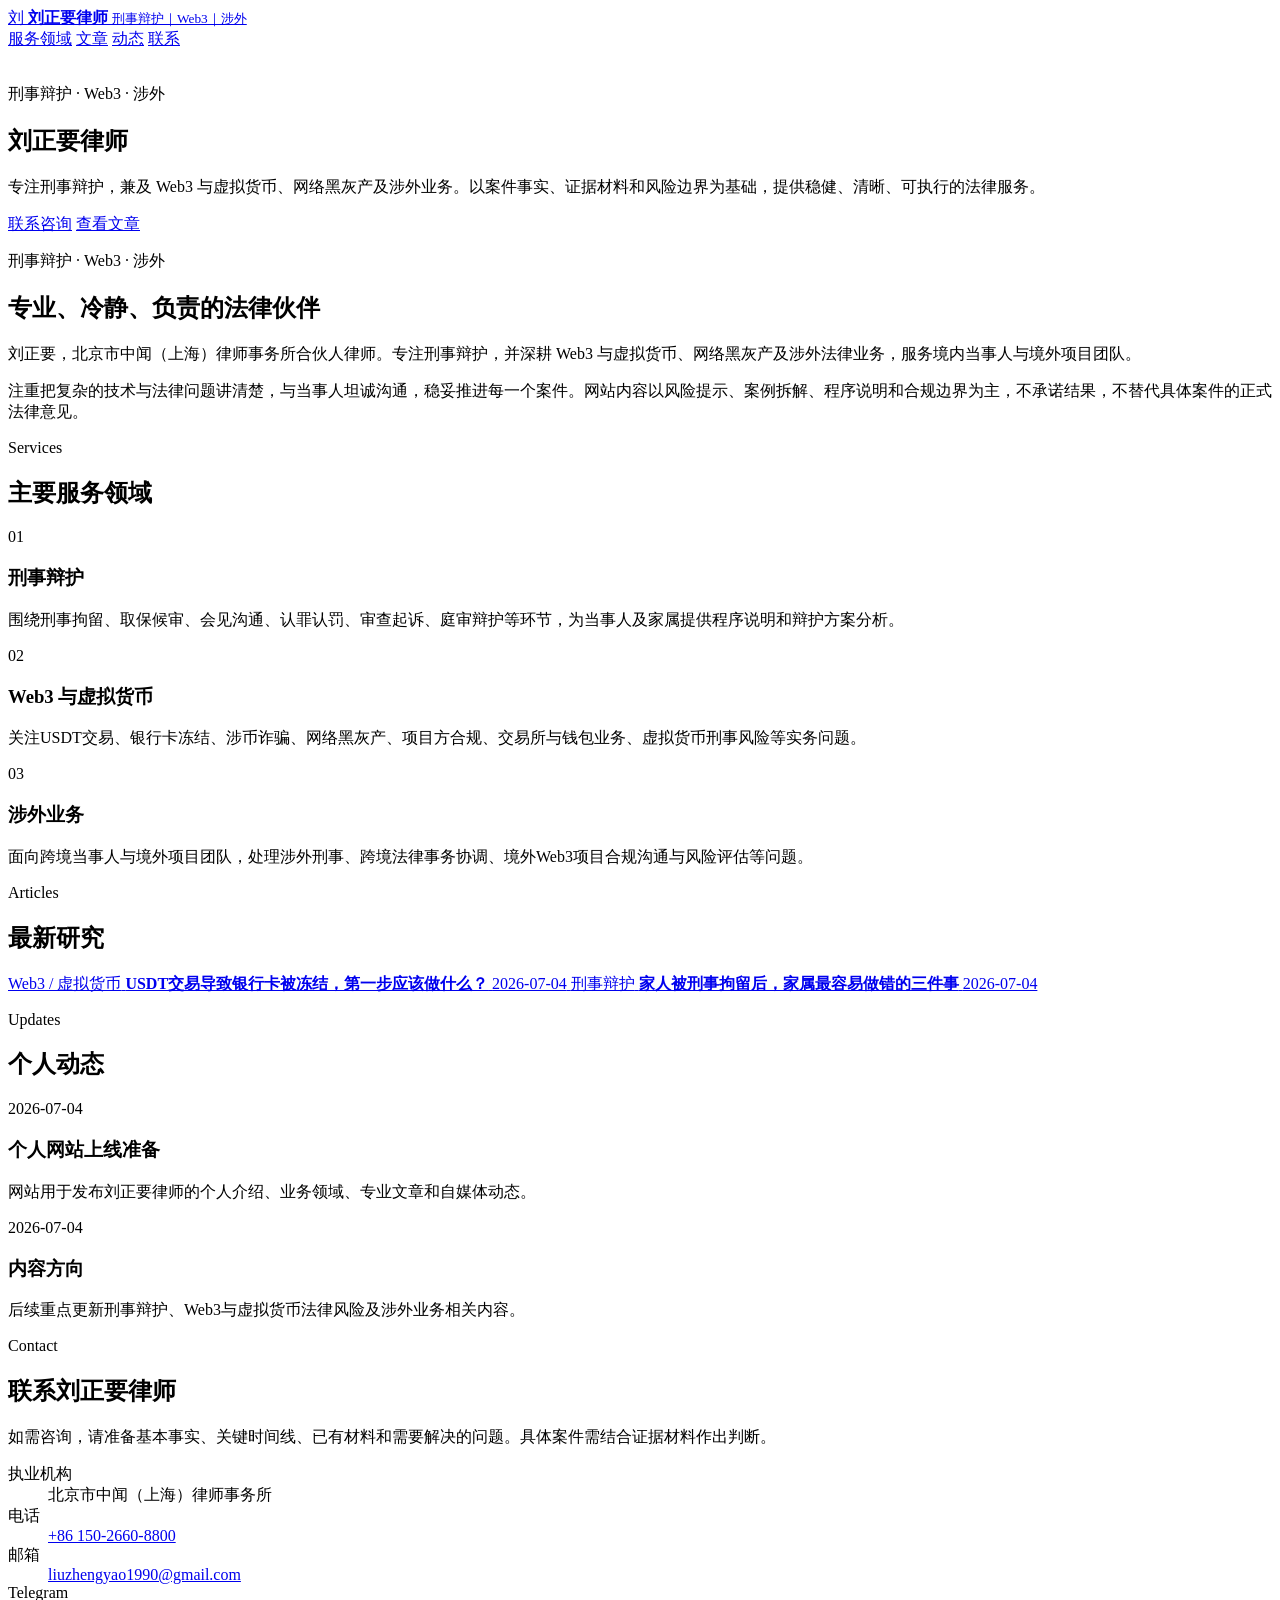
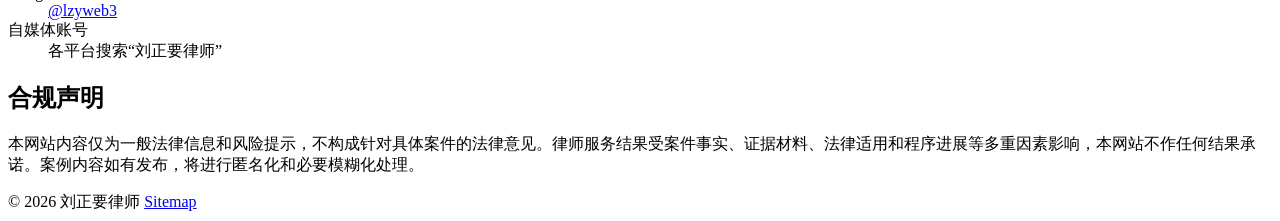
==== liuzhengyaolawyer-site/index.html @ ea3d4ce4 "Improve website presentation" ====
<!doctype html>
<html lang="zh-CN">
<head>
  <meta charset="utf-8">
  <meta name="viewport" content="width=device-width, initial-scale=1">
  <title>刘正要律师｜刑事辩护 · Web3虚拟货币 · 涉外法律服务</title>
  <meta name="description" content="刘正要，北京市中闻（上海）律师事务所合伙人律师，专注刑事辩护，兼及Web3与虚拟货币、网络黑灰产及涉外法律业务。">
  <link rel="canonical" href="https://liuzhengyaolawyer.com/">
  <meta property="og:title" content="刘正要律师｜刑事辩护 · Web3虚拟货币 · 涉外法律服务">
  <meta property="og:description" content="北京市中闻（上海）律师事务所合伙人律师，专注刑事辩护，兼及Web3与虚拟货币、网络黑灰产及涉外业务。">
  <meta property="og:type" content="website">
  <meta property="og:url" content="https://liuzhengyaolawyer.com/">
  <meta property="og:image" content="https://liuzhengyaolawyer.com/assets/liu-portrait.jpg">
  <link rel="stylesheet" href="/styles.css">
  <script type="application/ld+json">
  {
    "@context": "https://schema.org",
    "@type": "Person",
    "name": "刘正要",
    "alternateName": "刘正要律师",
    "jobTitle": "合伙人律师",
    "url": "https://liuzhengyaolawyer.com/",
    "image": "https://liuzhengyaolawyer.com/assets/liu-portrait.jpg",
    "worksFor": {
      "@type": "Organization",
      "name": "北京市中闻（上海）律师事务所"
    },
    "telephone": "+86-150-2660-8800",
    "email": "liuzhengyao1990@gmail.com",
    "knowsAbout": ["刑事辩护", "Web3法律服务", "虚拟货币法律风险", "网络黑灰产", "涉外法律业务"],
    "sameAs": ["https://t.me/lzyweb3"],
    "description": "刘正要，北京市中闻（上海）律师事务所合伙人律师，专注刑事辩护，兼及Web3与虚拟货币、网络黑灰产及涉外法律业务。"
  }
  </script>
</head>
<body>
  <header class="site-header">
    <a class="brand" href="/" aria-label="刘正要律师首页">
      <span class="brand-mark">刘</span>
      <span>
        <strong>刘正要律师</strong>
        <small>刑事辩护｜Web3｜涉外</small>
      </span>
    </a>
    <nav class="nav" aria-label="主导航">
      <a href="#services">服务领域</a>
      <a href="#articles">文章</a>
      <a href="#updates">动态</a>
      <a href="#contact">联系</a>
    </nav>
  </header>

  <main>
    <section class="hero">
      <img class="hero-photo hero-photo-base" src="/assets/liu-portrait.jpg" alt="" aria-hidden="true">
      <img class="hero-photo hero-photo-blur" src="/assets/liu-portrait.jpg" alt="" aria-hidden="true">
      <div class="hero-shade" aria-hidden="true"></div>
      <div class="hero-content">
        <p class="eyebrow">刑事辩护 · Web3 · 涉外</p>
        <h1>刘正要律师</h1>
        <p class="lead">专注刑事辩护，兼及 Web3 与虚拟货币、网络黑灰产及涉外业务。以案件事实、证据材料和风险边界为基础，提供稳健、清晰、可执行的法律服务。</p>
        <div class="hero-actions">
          <a class="button primary" href="#contact">联系咨询</a>
          <a class="button secondary" href="#articles">查看文章</a>
        </div>
      </div>
    </section>

    <section class="intro section">
      <div class="section-heading">
        <p class="eyebrow">刑事辩护 · Web3 · 涉外</p>
        <h2>专业、冷静、负责的法律伙伴</h2>
      </div>
      <div class="intro-grid">
        <p>刘正要，北京市中闻（上海）律师事务所合伙人律师。专注刑事辩护，并深耕 Web3 与虚拟货币、网络黑灰产及涉外法律业务，服务境内当事人与境外项目团队。</p>
        <p>注重把复杂的技术与法律问题讲清楚，与当事人坦诚沟通，稳妥推进每一个案件。网站内容以风险提示、案例拆解、程序说明和合规边界为主，不承诺结果，不替代具体案件的正式法律意见。</p>
      </div>
    </section>

    <section id="services" class="section services">
      <div class="section-heading">
        <p class="eyebrow">Services</p>
        <h2>主要服务领域</h2>
      </div>
      <div class="service-grid">
        <article class="service-card">
          <span class="service-index">01</span>
          <h3>刑事辩护</h3>
          <p>围绕刑事拘留、取保候审、会见沟通、认罪认罚、审查起诉、庭审辩护等环节，为当事人及家属提供程序说明和辩护方案分析。</p>
        </article>
        <article class="service-card">
          <span class="service-index">02</span>
          <h3>Web3 与虚拟货币</h3>
          <p>关注USDT交易、银行卡冻结、涉币诈骗、网络黑灰产、项目方合规、交易所与钱包业务、虚拟货币刑事风险等实务问题。</p>
        </article>
        <article class="service-card">
          <span class="service-index">03</span>
          <h3>涉外业务</h3>
          <p>面向跨境当事人与境外项目团队，处理涉外刑事、跨境法律事务协调、境外Web3项目合规沟通与风险评估等问题。</p>
        </article>
      </div>
    </section>

    <section id="articles" class="section content-band">
      <div class="section-heading">
        <p class="eyebrow">Articles</p>
        <h2>最新研究</h2>
      </div>
      <div class="article-list">
        <a class="article-row" href="/articles/usdt-frozen-card.html">
          <span>Web3 / 虚拟货币</span>
          <strong>USDT交易导致银行卡被冻结，第一步应该做什么？</strong>
          <time datetime="2026-07-04">2026-07-04</time>
        </a>
        <a class="article-row" href="/articles/criminal-detention-family-guide.html">
          <span>刑事辩护</span>
          <strong>家人被刑事拘留后，家属最容易做错的三件事</strong>
          <time datetime="2026-07-04">2026-07-04</time>
        </a>
      </div>
    </section>

    <section id="updates" class="section updates">
      <div class="section-heading">
        <p class="eyebrow">Updates</p>
        <h2>个人动态</h2>
      </div>
      <div class="timeline">
        <article>
          <time datetime="2026-07-04">2026-07-04</time>
          <h3>个人网站上线准备</h3>
          <p>网站用于发布刘正要律师的个人介绍、业务领域、专业文章和自媒体动态。</p>
        </article>
        <article>
          <time datetime="2026-07-04">2026-07-04</time>
          <h3>内容方向</h3>
          <p>后续重点更新刑事辩护、Web3与虚拟货币法律风险及涉外业务相关内容。</p>
        </article>
      </div>
    </section>

    <section id="contact" class="section contact">
      <div>
        <p class="eyebrow">Contact</p>
        <h2>联系刘正要律师</h2>
        <p>如需咨询，请准备基本事实、关键时间线、已有材料和需要解决的问题。具体案件需结合证据材料作出判断。</p>
      </div>
      <div class="contact-panel">
        <dl>
          <div>
            <dt>执业机构</dt>
            <dd>北京市中闻（上海）律师事务所</dd>
          </div>
          <div>
            <dt>电话</dt>
            <dd><a href="tel:+8615026608800">+86 150-2660-8800</a></dd>
          </div>
          <div>
            <dt>邮箱</dt>
            <dd><a href="mailto:liuzhengyao1990@gmail.com">liuzhengyao1990@gmail.com</a></dd>
          </div>
          <div>
            <dt>Telegram</dt>
            <dd><a href="https://t.me/lzyweb3" target="_blank" rel="noopener">@lzyweb3</a></dd>
          </div>
          <div>
            <dt>自媒体账号</dt>
            <dd>各平台搜索“刘正要律师”</dd>
          </div>
        </dl>
      </div>
    </section>

    <section class="section disclaimer">
      <h2>合规声明</h2>
      <p>本网站内容仅为一般法律信息和风险提示，不构成针对具体案件的法律意见。律师服务结果受案件事实、证据材料、法律适用和程序进展等多重因素影响，本网站不作任何结果承诺。案例内容如有发布，将进行匿名化和必要模糊化处理。</p>
    </section>
  </main>

  <footer class="site-footer">
    <span>© 2026 刘正要律师</span>
    <a href="/sitemap.xml">Sitemap</a>
  </footer>
</body>
</html>
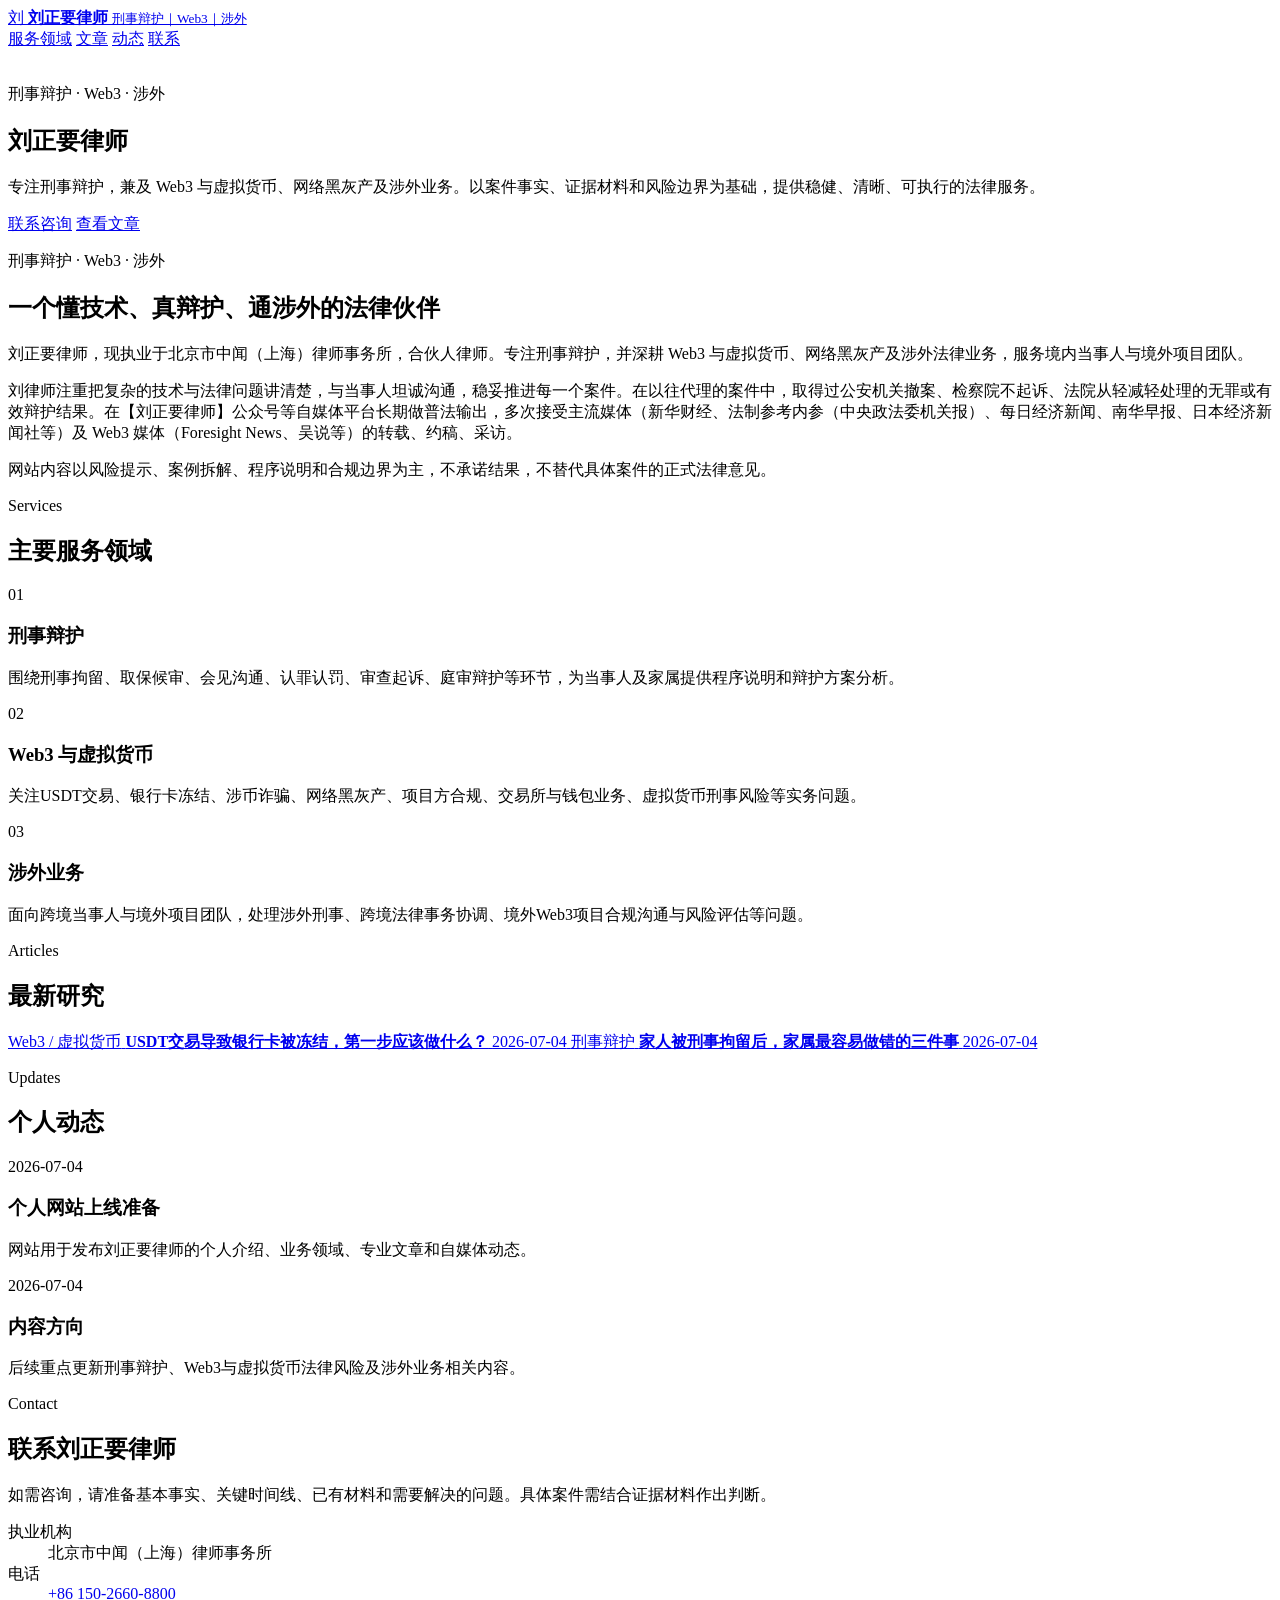
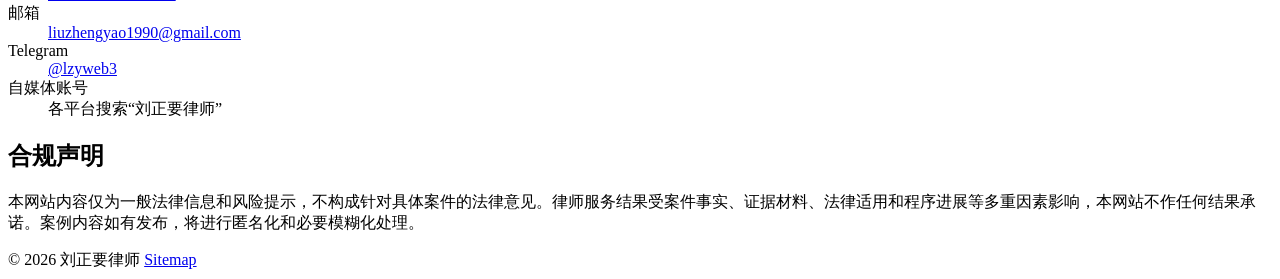
==== commit 45faa2e1: "Update homepage introduction copy" ====
--- a/liuzhengyaolawyer-site/index.html
+++ b/liuzhengyaolawyer-site/index.html
@@ -69,11 +69,12 @@
     <section class="intro section">
       <div class="section-heading">
         <p class="eyebrow">刑事辩护 · Web3 · 涉外</p>
-        <h2>专业、冷静、负责的法律伙伴</h2>
+        <h2>一个懂技术、真辩护、通涉外的法律伙伴</h2>
       </div>
       <div class="intro-grid">
-        <p>刘正要，北京市中闻（上海）律师事务所合伙人律师。专注刑事辩护，并深耕 Web3 与虚拟货币、网络黑灰产及涉外法律业务，服务境内当事人与境外项目团队。</p>
-        <p>注重把复杂的技术与法律问题讲清楚，与当事人坦诚沟通，稳妥推进每一个案件。网站内容以风险提示、案例拆解、程序说明和合规边界为主，不承诺结果，不替代具体案件的正式法律意见。</p>
+        <p>刘正要律师，现执业于北京市中闻（上海）律师事务所，合伙人律师。专注刑事辩护，并深耕 Web3 与虚拟货币、网络黑灰产及涉外法律业务，服务境内当事人与境外项目团队。</p>
+        <p>刘律师注重把复杂的技术与法律问题讲清楚，与当事人坦诚沟通，稳妥推进每一个案件。在以往代理的案件中，取得过公安机关撤案、检察院不起诉、法院从轻减轻处理的无罪或有效辩护结果。在【刘正要律师】公众号等自媒体平台长期做普法输出，多次接受主流媒体（新华财经、法制参考内参（中央政法委机关报）、每日经济新闻、南华早报、日本经济新闻社等）及 Web3 媒体（Foresight News、吴说等）的转载、约稿、采访。</p>
+        <p>网站内容以风险提示、案例拆解、程序说明和合规边界为主，不承诺结果，不替代具体案件的正式法律意见。</p>
       </div>
     </section>
 
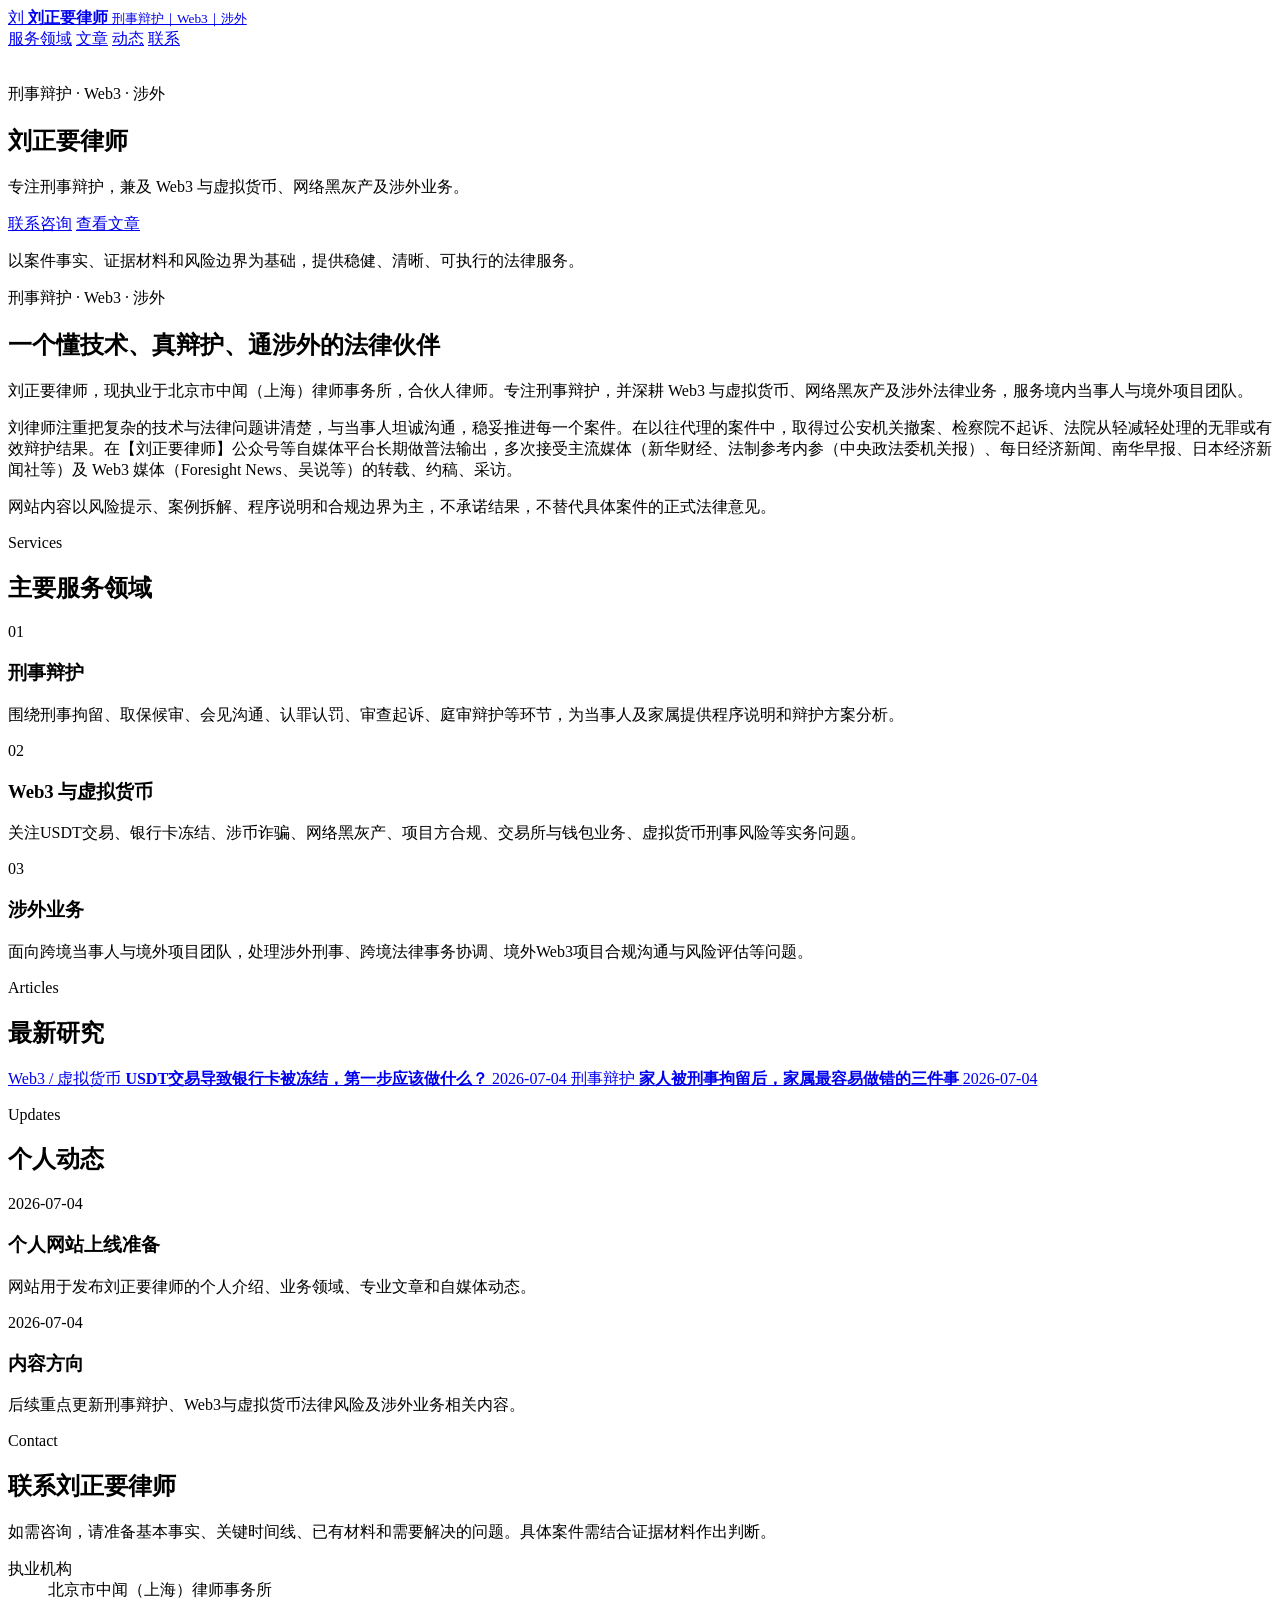
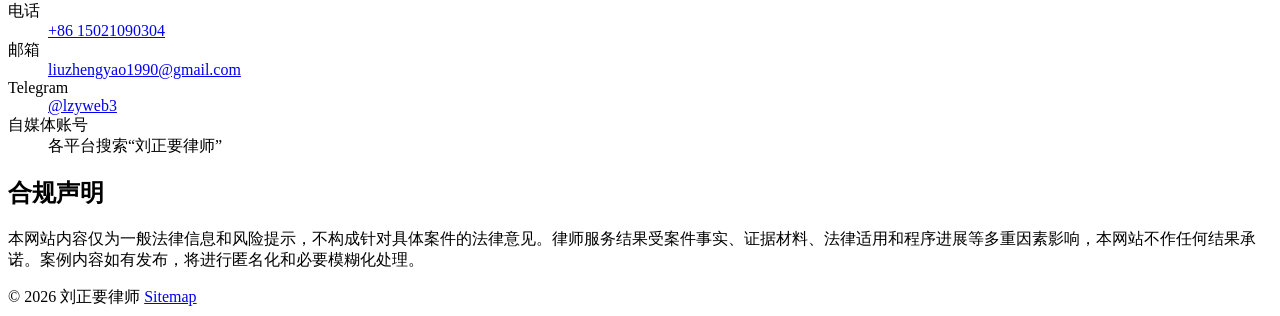
==== commit 3f73eda2: "Update homepage hero copy and contact phone" ====
--- a/liuzhengyaolawyer-site/index.html
+++ b/liuzhengyaolawyer-site/index.html
@@ -25,7 +25,7 @@
       "@type": "Organization",
       "name": "北京市中闻（上海）律师事务所"
     },
-    "telephone": "+86-150-2660-8800",
+    "telephone": "+86-15021090304",
     "email": "liuzhengyao1990@gmail.com",
     "knowsAbout": ["刑事辩护", "Web3法律服务", "虚拟货币法律风险", "网络黑灰产", "涉外法律业务"],
     "sameAs": ["https://t.me/lzyweb3"],
@@ -58,12 +58,13 @@
       <div class="hero-content">
         <p class="eyebrow">刑事辩护 · Web3 · 涉外</p>
         <h1>刘正要律师</h1>
-        <p class="lead">专注刑事辩护，兼及 Web3 与虚拟货币、网络黑灰产及涉外业务。以案件事实、证据材料和风险边界为基础，提供稳健、清晰、可执行的法律服务。</p>
+        <p class="lead">专注刑事辩护，兼及 Web3 与虚拟货币、网络黑灰产及涉外业务。</p>
         <div class="hero-actions">
           <a class="button primary" href="#contact">联系咨询</a>
           <a class="button secondary" href="#articles">查看文章</a>
         </div>
       </div>
+      <p class="hero-image-line">以案件事实、证据材料和风险边界为基础，提供稳健、清晰、可执行的法律服务。</p>
     </section>
 
     <section class="intro section">
@@ -154,7 +155,7 @@
           </div>
           <div>
             <dt>电话</dt>
-            <dd><a href="tel:+8615026608800">+86 150-2660-8800</a></dd>
+            <dd><a href="tel:+8615021090304">+86 15021090304</a></dd>
           </div>
           <div>
             <dt>邮箱</dt>
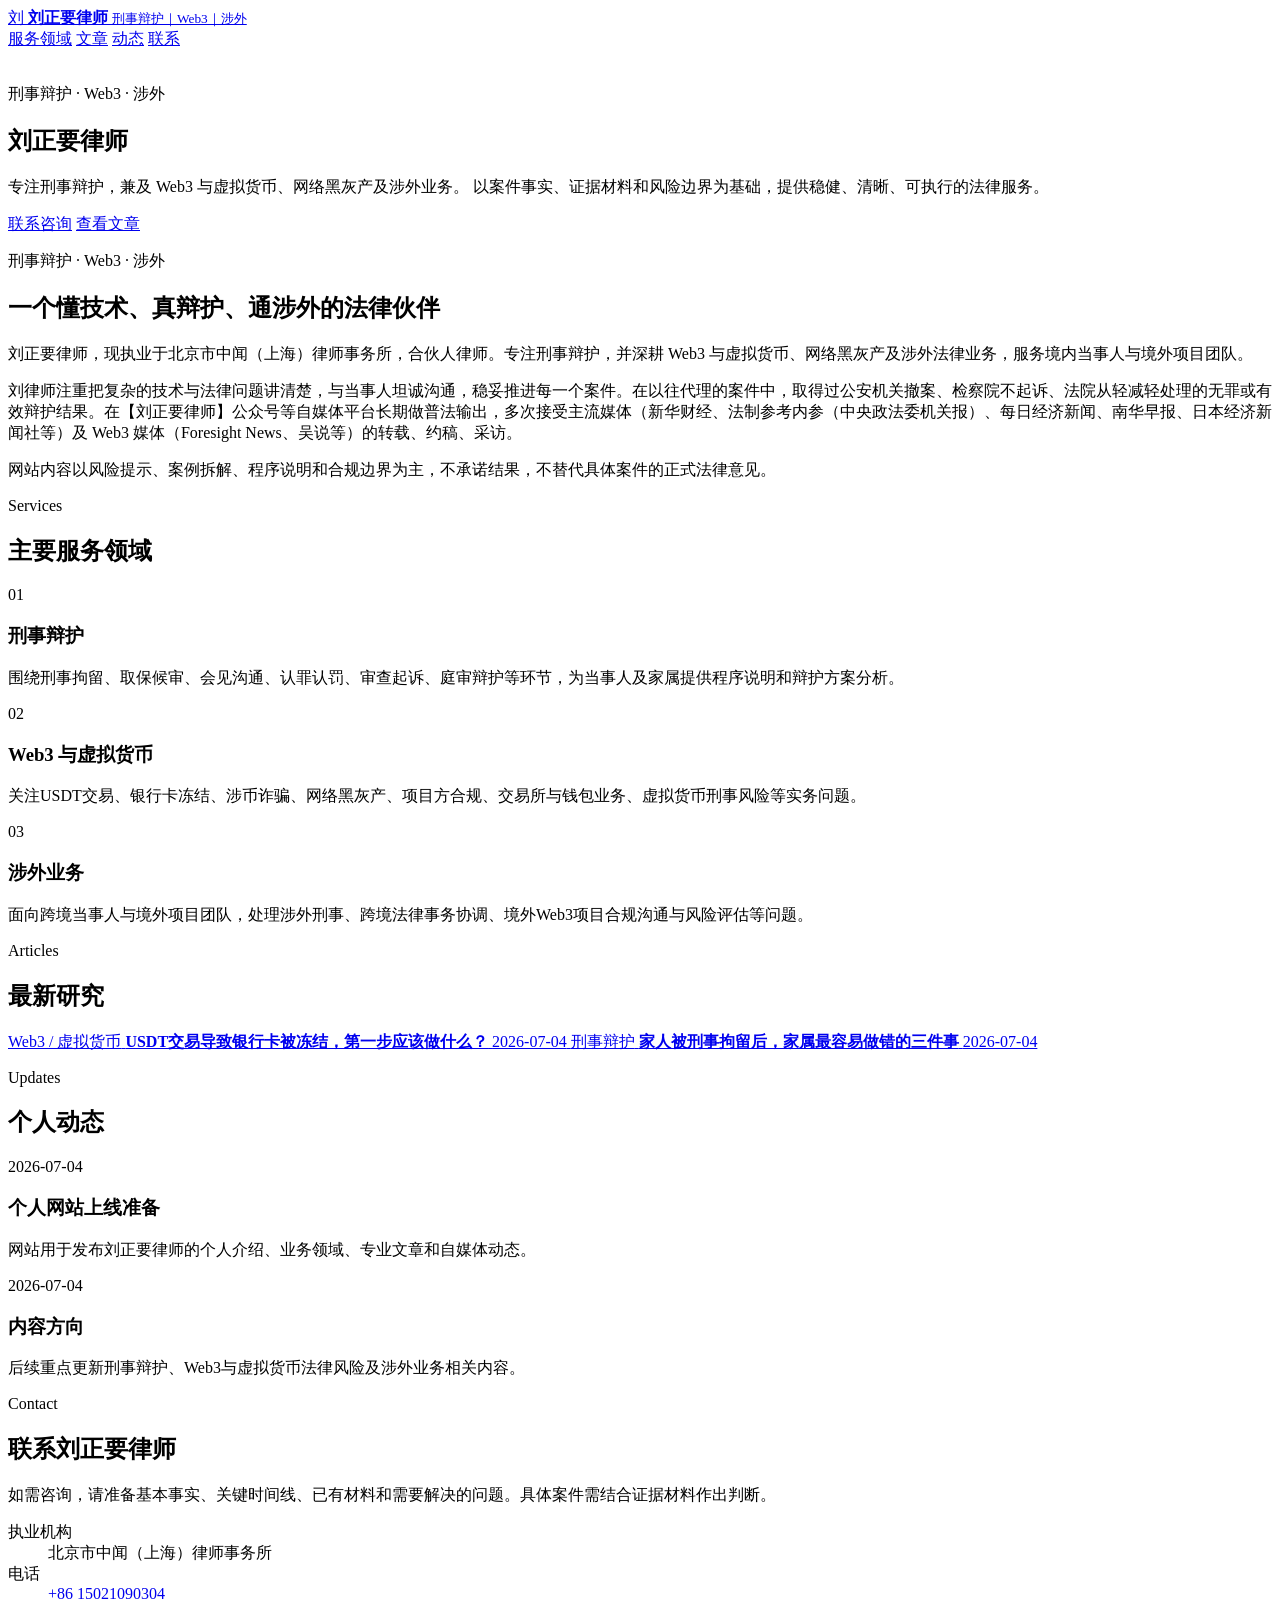
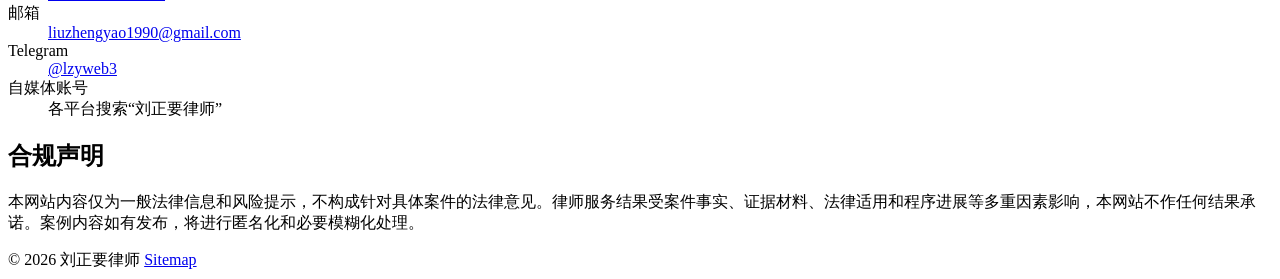
==== commit ae249cb3: "Move hero service statement into lead text" ====
--- a/liuzhengyaolawyer-site/index.html
+++ b/liuzhengyaolawyer-site/index.html
@@ -58,13 +58,15 @@
       <div class="hero-content">
         <p class="eyebrow">刑事辩护 · Web3 · 涉外</p>
         <h1>刘正要律师</h1>
-        <p class="lead">专注刑事辩护，兼及 Web3 与虚拟货币、网络黑灰产及涉外业务。</p>
+        <p class="lead">
+          <span>专注刑事辩护，兼及 Web3 与虚拟货币、网络黑灰产及涉外业务。</span>
+          <span>以案件事实、证据材料和风险边界为基础，提供稳健、清晰、可执行的法律服务。</span>
+        </p>
         <div class="hero-actions">
           <a class="button primary" href="#contact">联系咨询</a>
           <a class="button secondary" href="#articles">查看文章</a>
         </div>
       </div>
-      <p class="hero-image-line">以案件事实、证据材料和风险边界为基础，提供稳健、清晰、可执行的法律服务。</p>
     </section>
 
     <section class="intro section">
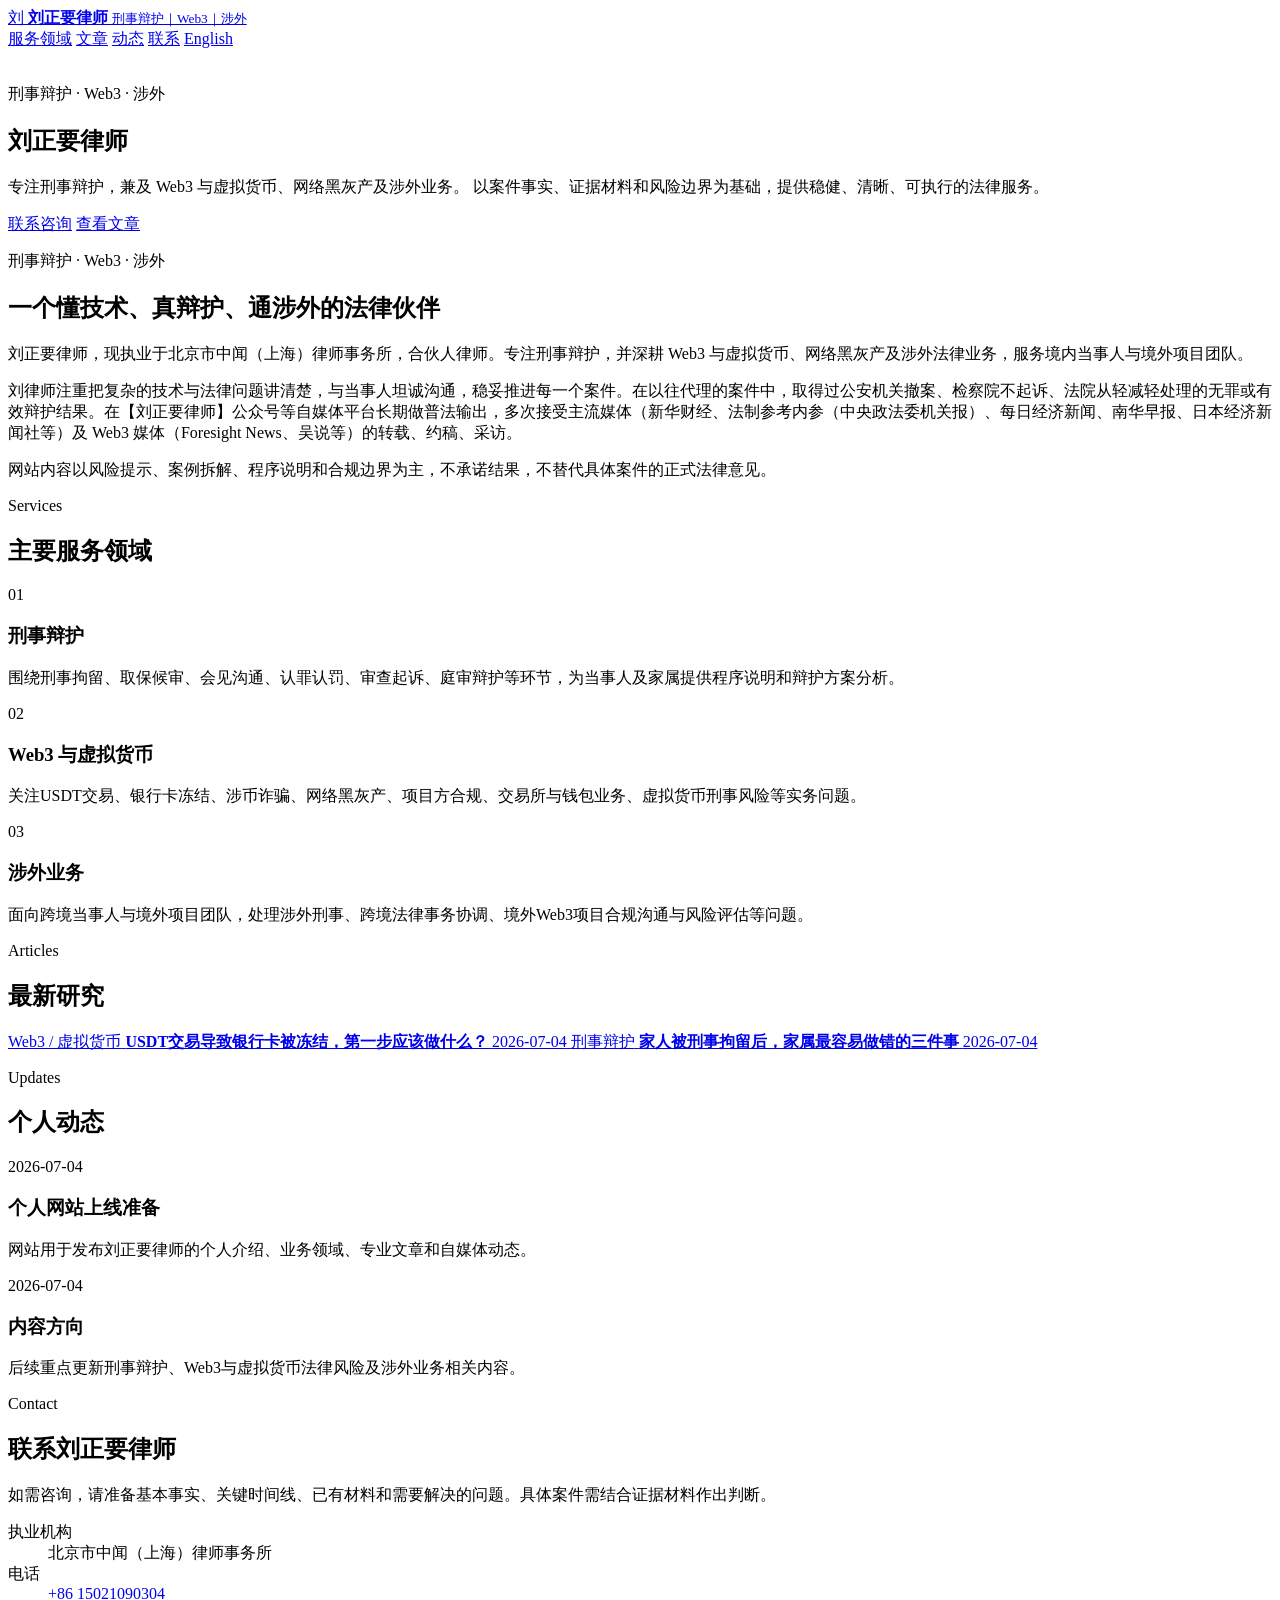
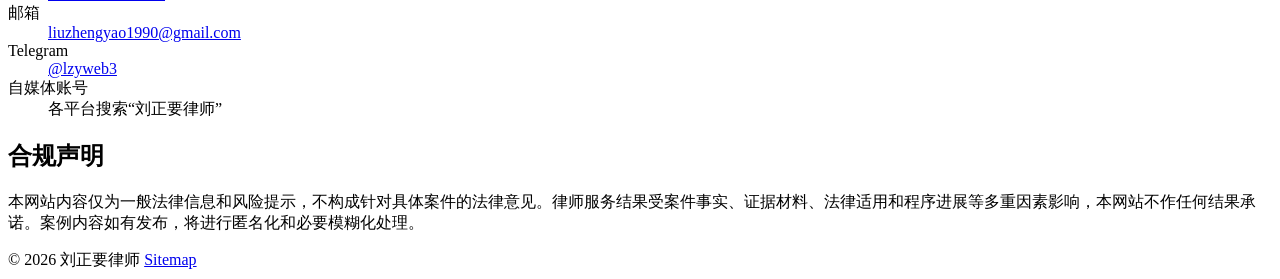
==== commit 001f7657: "Add Chinese homepage SEO and English entry" ====
--- a/liuzhengyaolawyer-site/index.html
+++ b/liuzhengyaolawyer-site/index.html
@@ -6,18 +6,23 @@
   <title>刘正要律师｜刑事辩护 · Web3虚拟货币 · 涉外法律服务</title>
   <meta name="description" content="刘正要，北京市中闻（上海）律师事务所合伙人律师，专注刑事辩护，兼及Web3与虚拟货币、网络黑灰产及涉外法律业务。">
   <link rel="canonical" href="https://liuzhengyaolawyer.com/">
+  <link rel="alternate" hreflang="zh-CN" href="https://liuzhengyaolawyer.com/">
+  <link rel="alternate" hreflang="en" href="https://liuzhengyaolawyer.com/en/">
+  <link rel="alternate" hreflang="x-default" href="https://liuzhengyaolawyer.com/">
   <meta property="og:title" content="刘正要律师｜刑事辩护 · Web3虚拟货币 · 涉外法律服务">
   <meta property="og:description" content="北京市中闻（上海）律师事务所合伙人律师，专注刑事辩护，兼及Web3与虚拟货币、网络黑灰产及涉外业务。">
   <meta property="og:type" content="website">
   <meta property="og:url" content="https://liuzhengyaolawyer.com/">
   <meta property="og:image" content="https://liuzhengyaolawyer.com/assets/liu-portrait.jpg">
+  <meta property="og:locale" content="zh_CN">
+  <meta property="og:locale:alternate" content="en_US">
   <link rel="stylesheet" href="/styles.css">
   <script type="application/ld+json">
   {
     "@context": "https://schema.org",
     "@type": "Person",
     "name": "刘正要",
-    "alternateName": "刘正要律师",
+    "alternateName": ["刘正要律师", "Liu Zhengyao Lawyer"],
     "jobTitle": "合伙人律师",
     "url": "https://liuzhengyaolawyer.com/",
     "image": "https://liuzhengyaolawyer.com/assets/liu-portrait.jpg",
@@ -47,6 +52,7 @@
       <a href="#articles">文章</a>
       <a href="#updates">动态</a>
       <a href="#contact">联系</a>
+      <a href="/en/">English</a>
     </nav>
   </header>
 
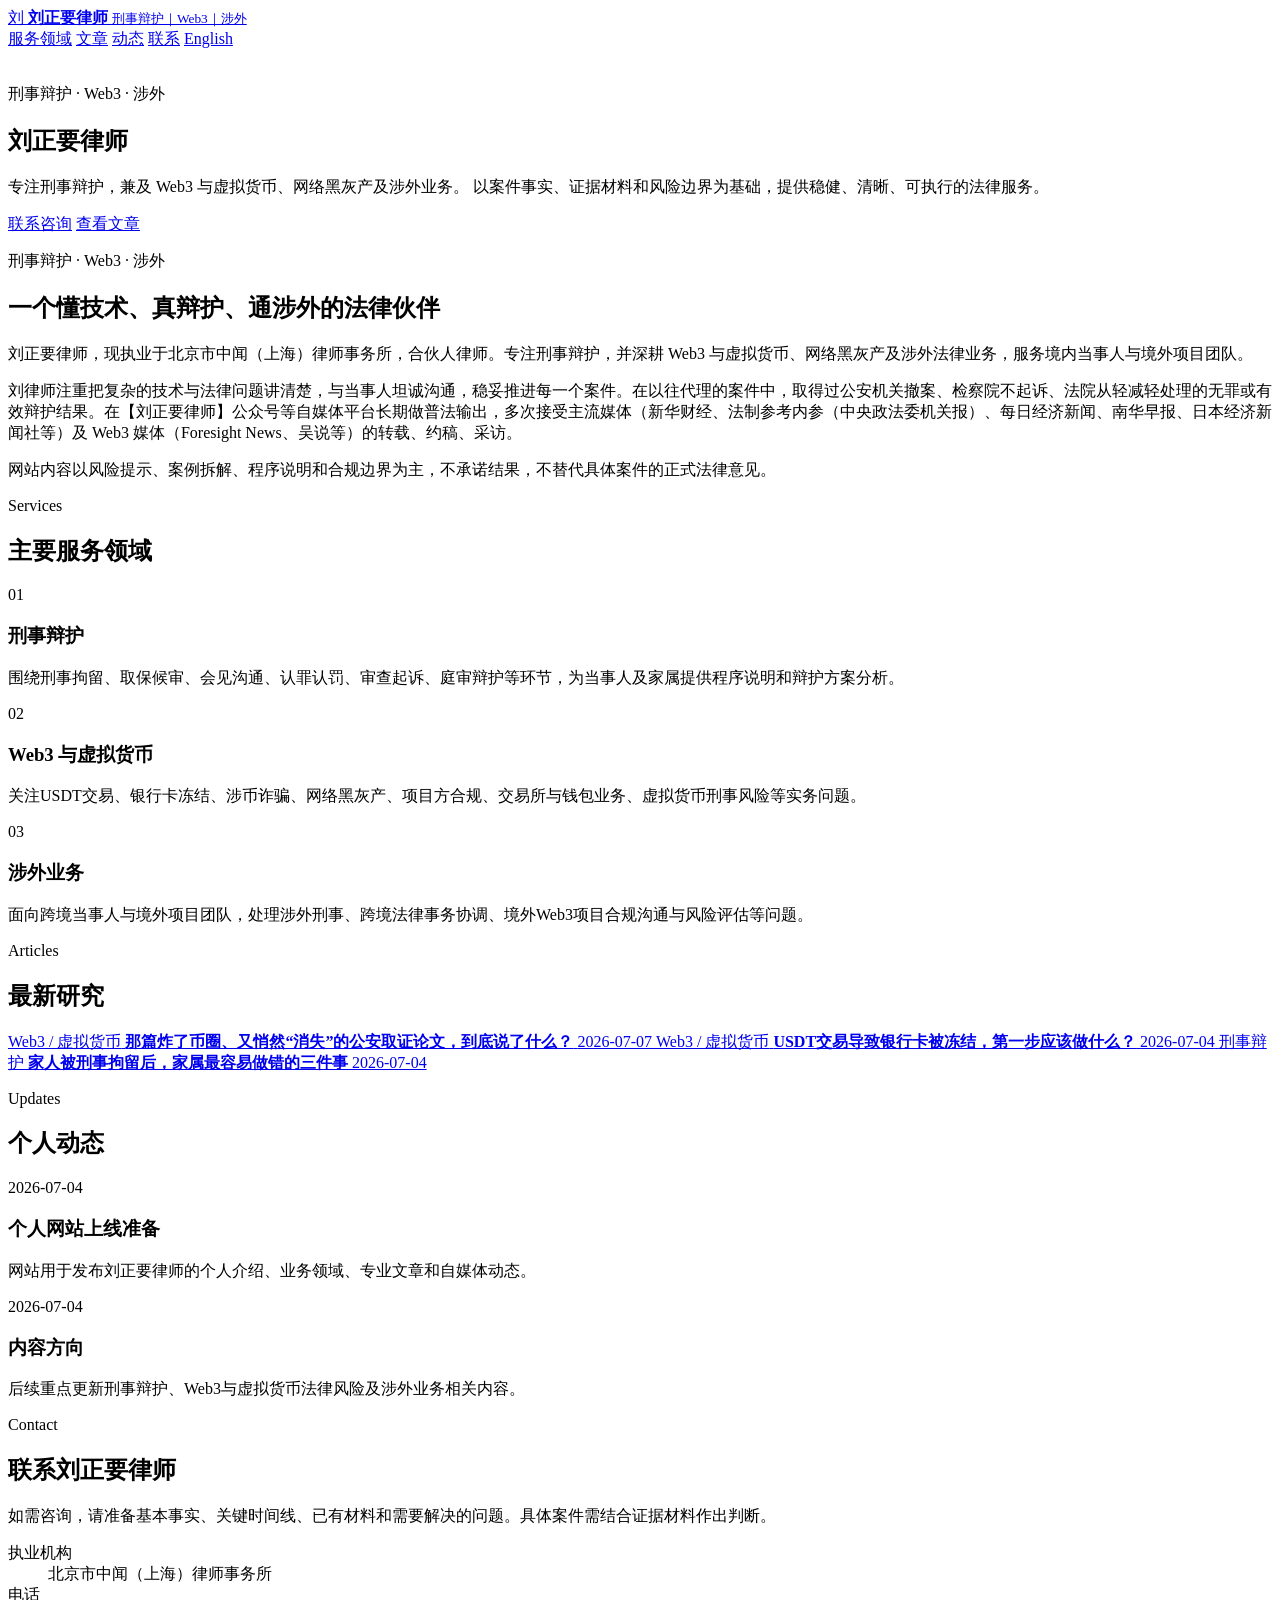
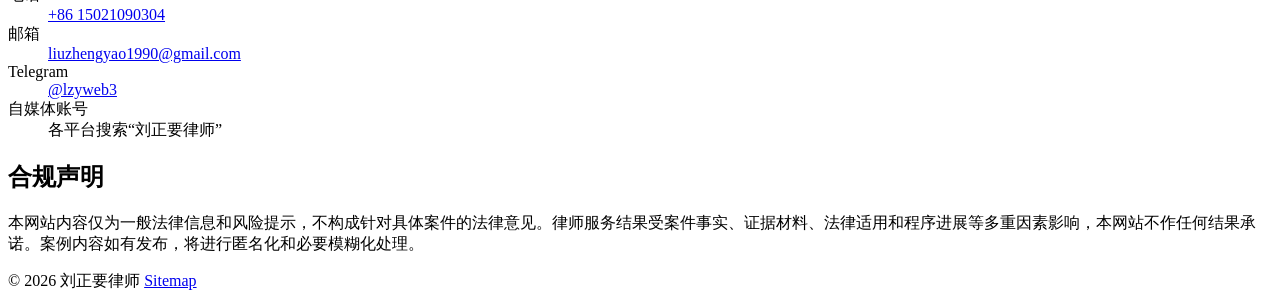
==== commit 691d9e99: "Add new article to latest research" ====
--- a/liuzhengyaolawyer-site/index.html
+++ b/liuzhengyaolawyer-site/index.html
@@ -13,7 +13,7 @@
   <meta property="og:description" content="北京市中闻（上海）律师事务所合伙人律师，专注刑事辩护，兼及Web3与虚拟货币、网络黑灰产及涉外业务。">
   <meta property="og:type" content="website">
   <meta property="og:url" content="https://liuzhengyaolawyer.com/">
-  <meta property="og:image" content="https://liuzhengyaolawyer.com/assets/liu-portrait.jpg">
+  <meta property="og:image" content="https://liuzhengyaolawyer.com/assets/liu-portrait-20260705.jpg">
   <meta property="og:locale" content="zh_CN">
   <meta property="og:locale:alternate" content="en_US">
   <link rel="stylesheet" href="/styles.css">
@@ -25,7 +25,7 @@
     "alternateName": ["刘正要律师", "Liu Zhengyao Lawyer"],
     "jobTitle": "合伙人律师",
     "url": "https://liuzhengyaolawyer.com/",
-    "image": "https://liuzhengyaolawyer.com/assets/liu-portrait.jpg",
+    "image": "https://liuzhengyaolawyer.com/assets/liu-portrait-20260705.jpg",
     "worksFor": {
       "@type": "Organization",
       "name": "北京市中闻（上海）律师事务所"
@@ -58,8 +58,7 @@
 
   <main>
     <section class="hero">
-      <img class="hero-photo hero-photo-base" src="/assets/liu-portrait.jpg" alt="" aria-hidden="true">
-      <img class="hero-photo hero-photo-blur" src="/assets/liu-portrait.jpg" alt="" aria-hidden="true">
+      <img class="hero-photo hero-photo-base" src="/assets/liu-portrait-20260705.jpg" alt="" aria-hidden="true">
       <div class="hero-shade" aria-hidden="true"></div>
       <div class="hero-content">
         <p class="eyebrow">刑事辩护 · Web3 · 涉外</p>
@@ -117,6 +116,11 @@
         <h2>最新研究</h2>
       </div>
       <div class="article-list">
+        <a class="article-row" href="/articles/crypto-forensics-paper.html">
+          <span>Web3 / 虚拟货币</span>
+          <strong>那篇炸了币圈、又悄然“消失”的公安取证论文，到底说了什么？</strong>
+          <time datetime="2026-07-07">2026-07-07</time>
+        </a>
         <a class="article-row" href="/articles/usdt-frozen-card.html">
           <span>Web3 / 虚拟货币</span>
           <strong>USDT交易导致银行卡被冻结，第一步应该做什么？</strong>
